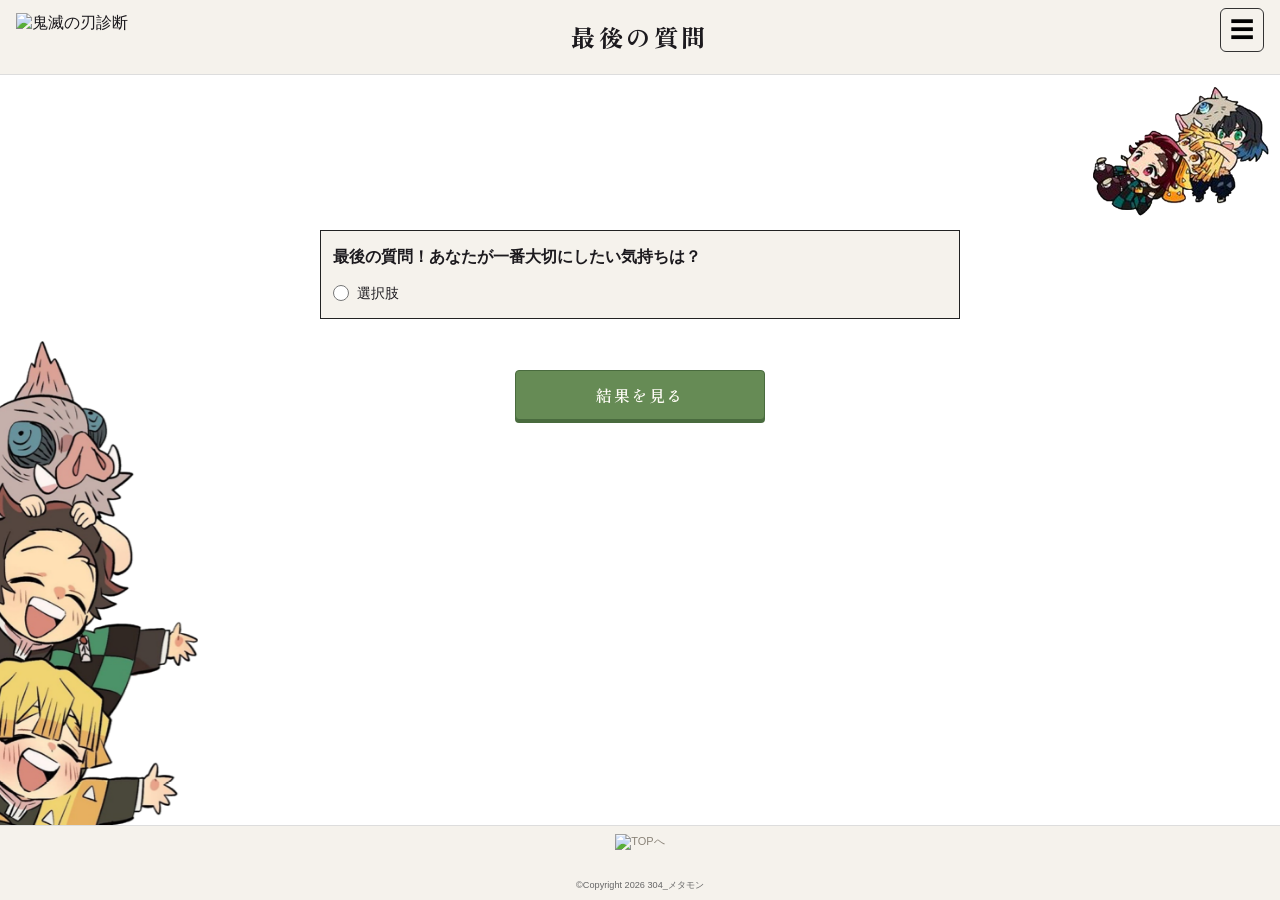
==== src/main/resources/templates/diagnosis/finalQuestion.html @ 27542370 "診断" ====
<!DOCTYPE html>
<html lang="ja" xmlns:th="http://www.thymeleaf.org">

<head>
    <meta charset="UTF-8">
    <meta name="viewport" content="width=device-width, initial-scale=1">

    <title>キャラクター診断 | 最後の質問</title>

    <!-- ===== Google Fonts ===== -->
    <link rel="preconnect" href="https://fonts.googleapis.com">
    <link rel="preconnect" href="https://fonts.gstatic.com" crossorigin>
    <link href="https://fonts.googleapis.com/css2?family=Zen+Antique&family=Shippori+Mincho:wght@400;600&display=swap"
          rel="stylesheet">

    <link rel="stylesheet"
          th:href="@{/css/normalize.css}"
          href="../../../resources/static/css/normalize.css">

    <link rel="stylesheet"
          th:href="@{/css/diagnosis/style.css}"
          href="../../../resources/static/css/diagnosis/style.css">

    <link rel="stylesheet"
          th:href="@{/css/test/testquestions.css}"
          href="../../../resources/static/css/test/testquestions.css">
</head>

<body class="page-characters">

    <!-- 右上のミニキャラクター -->
    <div class="character-top-right">
        <img
            th:src="@{/images/diagnosis/test/kirinuki2.png}"
            src="../../../resources/static/images/diagnosis/test/kirinuki2.png"
            alt="キャラクター">
    </div>

    <!-- 左下のミニキャラクター -->
    <div class="character-decoration">
        <img
            th:src="@{/images/diagnosis/test/kirinuki1.png}"
            src="../../../resources/static/images/diagnosis/test/kirinuki1.png"
            alt="キャラクター">
    </div>

    <div class="screen">

        <header>

            <!-- 左上のロゴ -->
            <img class="title-logo"
                 alt="鬼滅の刃診断"
                 th:src="@{/images/diagnosis/title.png}"
                 src="../../static/images/diagnosis/title.png">

            <!-- 中央のタイトル -->
            <h1 class="title">最後の質問</h1>

            <!-- 右上のメニュー -->
            <div class="menu-wrapper">

                <button
                    type="button"
                    class="menu-button"
                    onclick="toggleMenu()"
                    aria-label="メニューを開く"
                    aria-expanded="false"
                    aria-controls="menu">
                    ☰
                </button>

                <!-- リンク一覧 -->
                <nav id="menu" class="menu-list">

                    <a th:href="@{/}" href="index.html">TOP</a>

                    <a th:href="@{/questions}" href="#">診断</a>

                    <a th:href="@{/characters}" href="#">キャラクター一覧</a>

                    <a th:href="@{/users}" href="#">ユーザー一覧</a>

                </nav>

            </div>

        </header>

        <main class="main-column">

            <form th:action="@{/diagnosis/final}" method="post">

                <input type="hidden"
                       name="userId"
                       th:value="${userId}">

                <!-- 質問と選択肢の枠 -->
                <div class="question">

                    <h2 class="question-title"
                        th:text="${question.body}">
                        最後の質問！あなたが一番大切にしたい気持ちは？
                    </h2>

                    <div class="choices">

                        <label class="choice" th:each="choice : ${choices}">

                            <input type="radio"
                                   name="choiceId"
                                   th:value="${choice.id}"
                                   required>

                            <span th:text="${choice.body}">選択肢</span>

                        </label>

                    </div>

                </div>

                <!-- 結果を見るボタンの枠 -->
                <div class="button-area">
                    <button type="submit" class="submit-button">
                        結果を見る
                    </button>
                </div>

            </form>

        </main>

        <footer class="footer">

            <a th:href="@{/}">
                <img th:src="@{/images/logo.png}"
                     alt="TOPへ">
            </a>

            <p class="copyright">
                <small>&copy;Copyright 2026 304_メタモン</small>
            </p>

        </footer>

    </div>

    <script>
        function toggleMenu() {
            const menu = document.getElementById("menu");
            const button = document.querySelector(".menu-button");

            menu.classList.toggle("open");

            const isOpen = menu.classList.contains("open");
            button.setAttribute("aria-expanded", isOpen);
            button.setAttribute(
                "aria-label",
                isOpen ? "メニューを閉じる" : "メニューを開く"
            );
        }
    </script>

</body>

</html>
---- src/main/resources/static/css/diagnosis/style.css ----
@charset "UTF-8";

:root{
	--ink: #1c1a1e;
	--paper: #f6f3ee;
	--ember: #b3432b;
	--indigo: #2e3b52;
	--line: #d8d2c6;
	--card:#ffffff;
}

body{
	background: var(--indigo);
	font-family: "Hiragino Mincho ProN","Yu Mincho",serif;
	color: var(--ink);
	display: flex;
	justify-content: center;
	padding: 30px 12px;
}

.screen{
	width: 800px;
	background: var(--paper);
	/*min-height: 760px;*/
	box-shadow: 0 100px 60px rgba(0,0,0,.4);
	display: flex;
	flex-direction: column;
}

header{
	position: sticky;
	top: 0;
	left: 0;
	z-index: 1000;
	width: 100%;
	padding: 10px 24px 8px;
	border-bottom: 1px solid var(--line);
	background-color: #ffffff;
}


header .title {
	position: absolute;
	top: 50%;
	left: 50%;
	transform: translate(-50%, -50%);
	white-space: nowrap;
}

.nav {
	position: relative;
}
.nav-com {
	position: relative;
	top: 0;
	width: 100%;
}
.title-logo {
	width: 150px;
}

.icon{
	font-family: "Hiragino Sans","Yu Gothic",sans-serif;
	font-size: 12px;
	letter-spacing: .15em;
	color: var(--ember);
	margin-bottom: 6px;
}

h1{
	font-size: 22px;
	font-weight: 600;
	line-height: 1.5;
}

/*.hover-box_text {
	display: none;
}
.hover-box:hover .hover-box_text {
	display: block;
} */

main{
	flex: 1;
	padding: 60px 24px;
	/*display: flex;*/
	flex-direction: column;
	justify-content: center;
	gap: 56px;
}

.hero{
	text-align: center;
}

.hero p{
	font-family: "Hiragino Sans","Yu Gothic",sans-serif;
	font-size: 13px;
	color: #6b6560;
	line-height: 1.8;
}

.hero img {
	width: 700px;
}

.col {
	text-align: center;
	margin: 0 auto 22px;
	padding: 10px;
}

.link-btn {
	max-width: 600px;
	margin: 30px auto;
	padding: 0 10px;
}

.link-btn .col{
	max-width: 300px;
	margin: 0 auto 10px;
}

.link-btn .col a {
	display: block;
	background: #ffffff;
	border: 1px solid var(--line);
	color: var(--ink);
	padding: 10px;
	transition: border-color .15s ease;
}

.col a:hover{
	border-color: var(--ember);
}


.link-btn .title{
	font-size: 17px;
	font-weight: 600;
}

.link-btn .arrow{
	font-size: 18px;
	color: var(--ember);
}

/*-----characterページ-----から*/
.card{
 	background:var(--card);
 	border:1px solid var(--line);
 	display:flex;
 	gap:16px;
 	padding:16px;
	margin: 0 0 10px;
}

.thumb{
 	flex:0 0 300px;
 	height:300px;
 	background:
 	 	linear-gradient(135deg,#e7ded0 25%,transparent 25.5%,transparent 74.5%,#e7ded0 75%),
 	 	linear-gradient(135deg,#e7ded0 25%,#f2ede2 25.5%,#f2ede2 74.5%,#e7ded0 75%);
 	background-size:14px 14px;
 	background-position:0 0,7px 7px;
 	display:flex;
 	align-items:center;
 	justify-content:center;
 	font-family:"Hiragino Sans","Yu Gothic",sans-serif;
 	font-size:11px;
 	color:#8a8378;
 	text-align:center;
 	line-height:1.4;
}
.thumb img {
	width: 300px;
}

.info{
 	flex:1;
 	display:flex;
 	flex-direction:column;
 	justify-content:center;
 	gap:6px;
}

.name{
 	font-size:32px;
 	font-weight:600;
}

.desc{
 	font-family:"Hiragino Sans","Yu Gothic",sans-serif;
 	font-size:20px;
 	line-height:1.7;
 	color:#5a544d;
}

.placeholder-text{
 	display:inline-block;
 	width:100%;
 	height:1em;
 	background:repeating-linear-gradient(90deg,#e5e0d5 0,#e5e0d5 90%,transparent 90%,transparent 100%);
 	border-radius:1px;
 	opacity:.7;
}

.placeholder-text + .placeholder-text{margin-top:6px;}
/*-----characterページ-----まで*/

footer{
	width: 100%;
	padding: 16px 20px 28px;
	font-family: "Hiragino Sans","Yu Gothic",sans-serif;
	font-size: 11px;
	color: #8a8378;
	text-align: center;
	border-top: 1px solid var(--line);
}

.footer {
	margin: 0 auto;
}

.footer img {
	width: 50px;
}

@media screen and (min-width:768px) {
	.link-btn {
		display: flex;
		justify-content: center;
	}
	
	.link-btn .col {
		flex: 0 1 250px;
		margin: 0 10px;
	}
	
}
---- src/main/resources/static/css/test/testquestions.css ----
@charset "UTF-8";

/* ============================================
   キャラクター診断ページ共通CSS
   対象：<body class="page-characters">
   ============================================ */

/* 1. ページ全体・背景 */
html:has(body.page-characters),
body.page-characters {
    margin: 0;
    padding: 0;
    background: none;
}

body.page-characters {
    min-height: 100vh;
    box-sizing: border-box;
}

body.page-characters *,
body.page-characters *::before,
body.page-characters *::after {
    box-sizing: border-box;
}

body.page-characters::before {
    content: "";
    position: fixed;
    inset: 0;
    z-index: -1;
    background-image: url("../../images/diagnosis/test/back3.jpg");
    background-size: cover;
    background-position: center;
    background-repeat: no-repeat;
}

/* 2. 外側の画面枠を解除 */
body.page-characters .screen {
    width: 100%;
    max-width: none;
    margin: 0;
    padding: 0;
    background: none;
    border: none;
    box-shadow: none;
    border-radius: 0;
}

/* 3. ヘッダー */
body.page-characters header {
    position: sticky;
    display: flex;
    align-items: center;
    justify-content: flex-start;
    width: 100%;
    max-width: none;
    height: 75px;
    min-height: 64px;
    margin: 0;
    padding: 8px 16px;
    background: #f5f2ec;
    border: none;
    border-bottom: 1px solid #ddd;
    border-radius: 0;
    box-shadow: none;
}

/* 左上のロゴ */
body.page-characters header .titlelogo,
body.page-characters header .title-logo {
    display: block;
    height: 48px;
    width: auto;
    max-width: 100%;
    margin: 0;
}

/* 中央のタイトル */
body.page-characters header .title {
    position: absolute;
    top: 50%;
    left: 50%;
    transform: translate(-50%, -50%);
    width: auto;
    max-width: calc(100% - 150px);
    margin: 0;
    padding: 0;
    font-family: "Zen Antique", serif;
    font-size: 24px;
    font-weight: 400;
    letter-spacing: 0.15em;
    text-align: center;
    white-space: nowrap;
}

/* 4. メニュー */
body.page-characters .menu-wrapper {
    position: absolute;
    top: 8px;
    right: 16px;
    z-index: 1000;
}

/* ☰ ボタン */
body.page-characters .menu-button {
    display: flex;
    justify-content: center;
    align-items: center;
    width: 44px;
    height: 44px;
    padding: 0;
    background: #f5f2ec;
    color: #000;
    border: 1px solid #333;
    border-radius: 6px;
    font-size: 24px;
    line-height: 1;
    cursor: pointer;
}

body.page-characters .menu-button:hover {
    background: #e8e4dc;
}

/* リンク一覧：初期状態では非表示 */
body.page-characters .menu-list {
    display: none;
    position: absolute;
    top: 52px;
    right: 0;
    width: 180px;
    max-width: calc(100vw - 24px);
    background: rgba(255, 253, 247, 0.98);
    border: 1px solid #333;
    box-shadow: 0 4px 12px rgba(0, 0, 0, 0.25);
    z-index: 1001;
}

body.page-characters .menu-list.open {
    display: flex;
    flex-direction: column;
}

/* 各リンク */
body.page-characters .menu-list a {
    display: block;
    padding: 14px 18px;
    color: #222;
    font-family: "Shippori Mincho", serif;
    font-size: 15px;
    text-align: left;
    text-decoration: none;
    border-bottom: 1px solid #ddd;
}

body.page-characters .menu-list a:last-child {
    border-bottom: none;
}

body.page-characters .menu-list a:hover {
    background: #eee9df;
}

/* 5. 質問エリア */
body.page-characters .main-column {
    width: 50%;
    margin: 155px auto 80px;
    padding: 0;
    box-sizing: border-box;
}

/* 質問と選択肢を囲む枠 */
body.page-characters .question {
    position: relative;
    z-index: 1;
    width: 100%;
    max-width: 100%;
    margin: 0 0 clamp(24px, 4vw, 55px);
    padding: 12px;
    background: #f5f2ec;
    border: 1px solid #222;
    box-sizing: border-box;
}

/* 質問枠が最後の要素になるページでは下余白を調整 */
body.page-characters .question:last-of-type {
    margin-bottom: 0;
}

/* 6. 質問文 */
body.page-characters .question-title {
    margin: 0 0 12px;
    padding: 0;
    font-size: 16px;
    line-height: 1.7;
    font-weight: bold;
    text-align: left;
    overflow-wrap: anywhere;
}

/* 7. 選択肢 */
body.page-characters .choices {
    display: grid;
    grid-template-columns: minmax(0, 1fr);
    row-gap: 10px;
    align-items: center;
    width: 100%;
    min-width: 0;
}

body.page-characters .choice {
    display: flex;
    align-items: flex-start;
    gap: 8px;
    min-width: 0;
    font-size: 14px;
    line-height: 1.7;
    cursor: pointer;
    overflow-wrap: anywhere;
}

body.page-characters .choice input[type="radio"] {
    flex: 0 0 auto;
    width: 16px;
    height: 16px;
    margin: 3px 0 0;
    cursor: pointer;
}

/* 8. ボタン */
/* 通常の診断ボタン */
body.page-characters .diagnosis-button {
    position: relative;
    width: 190px;
    max-width: 100%;
    min-height: 54px;
    padding: 10px 16px;
    background: #b3432b;
    color: #fff;
    border: 1px solid #8f3322;
    border-radius: 2px;
    font-family: "Zen Old Mincho", "Noto Serif JP", serif;
    font-size: 18px;
    font-weight: 600;
    letter-spacing: 0.2em;
    cursor: pointer;
    box-shadow: 0 3px 0 #7d2b1d, 0 0 0 2px #f6f3ee inset;
    transition: 0.2s;
}

body.page-characters .diagnosis-button:hover {
    background: #963824;
}

body.page-characters .diagnosis-button:active {
    transform: translateY(3px);
    box-shadow: 0 0 0 #7d2b1d, 0 0 0 2px #f6f3ee inset;
}

/* 「結果を見る」などの送信ボタン */
body.page-characters .submit-button {
    display: block;
    width: min(250px, 100%);
    min-height: 50px;
    height: auto;
    margin: 28px auto 32px;
    padding: 12px 18px;
    font-family: "Shippori Mincho", serif;
    font-size: 16px;
    font-weight: 600;
    letter-spacing: 0.1em;
    color: #fffdf7;
    background-color: #668b55;
    border: 1px solid #496b3e;
    border-radius: 4px;
    box-shadow: 0 3px 0 #496b3e;
    cursor: pointer;
    transition: background-color 0.3s, transform 0.2s;
}

body.page-characters .submit-button:hover {
    background-color: #577a48;
}

body.page-characters .submit-button:active {
    transform: translateY(2px);
    box-shadow: 0 1px 0 #496b3e;
}

/* 9. 右上のミニキャラクター */
body.page-characters .character-top-right {
    position: fixed;
    top: 85px;
    right: 10px;
    width: clamp(80px, 14vw, 220px);
    height: auto;
    z-index: 0;
    pointer-events: none;
}

body.page-characters .character-top-right img {
    display: block;
    width: 100%;
    height: auto;
}

/* 10. 左下のミニキャラクター */
body.page-characters .character-decoration {
    position: fixed;
    left: -20px;
    bottom: 0;
    width: clamp(80px, 17vw, 220px);
    height: auto;
    z-index: 0;
    pointer-events: none;
}

body.page-characters .character-decoration img {
    display: block;
    width: 100%;
    height: auto;
}

/* 11. フッター */
body.page-characters .footer {
    display: flex;
    flex-direction: column;
    align-items: center;
    width: 100%;
    max-width: none;
    box-sizing: border-box;
    margin: 16px 0 0;
    padding: 8px 16px;
    background: #f5f2ec;
    border: none;
    border-top: 1px solid #ddd;
    border-radius: 0;
    box-shadow: none;
    text-align: center;
    position: relative;
    z-index: 10;
}

body.page-characters .footer img {
    display: block;
    height: 40px;
    width: auto;
}

body.page-characters .top-link {
    display: block;
    padding: 6px 24px;
    color: #222;
    font-weight: 700;
    font-size: 18px;
    text-decoration: none;
    text-align: center;
}

body.page-characters .top-link:hover {
    opacity: 0.7;
}

body.page-characters .copyright {
    margin: 4px 0 0;
    font-size: 11px;
    color: #666;
}

/* 12. タブレット・小さめのPC */
@media (max-width: 900px) {
    body.page-characters .main-column {
        width: calc(100% - 48px);
    }

    body.page-characters .character-top-right {
        width: clamp(75px, 13vw, 150px);
    }

    body.page-characters .character-decoration {
        width: clamp(75px, 15vw, 165px);
    }
}
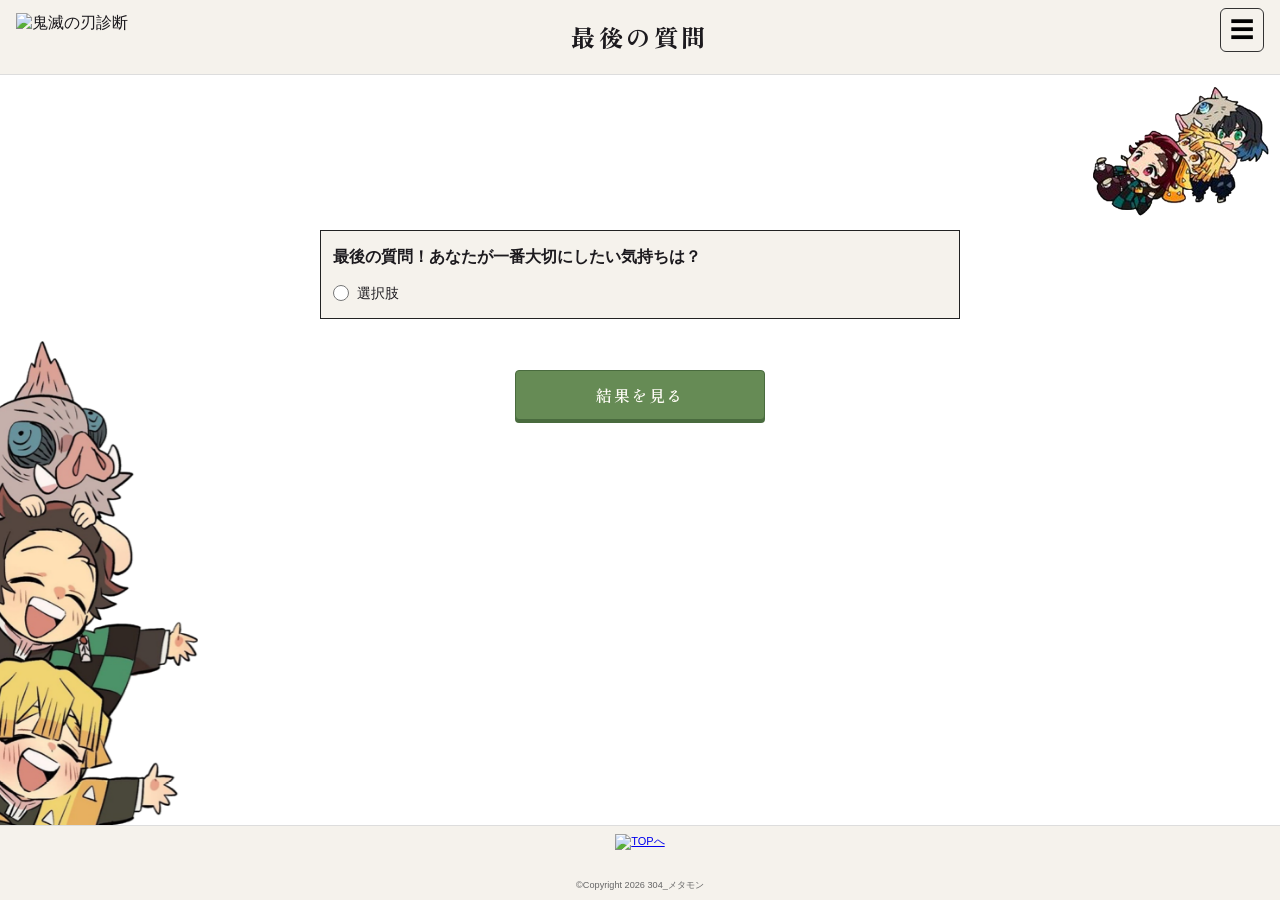
==== commit 876baf29: "Merge branch 'master' into kimetu_terai" ====
--- a/src/main/resources/templates/diagnosis/finalQuestion.html
+++ b/src/main/resources/templates/diagnosis/finalQuestion.html
@@ -132,16 +132,14 @@
         </main>
 
         <footer class="footer">
-
-            <a th:href="@{/}">
-                <img th:src="@{/images/logo.png}"
+            <a th:href="@{/}" href="index.html">
+                <img src="../../static/images/logo.png"
+                     th:src="@{/images/logo.png}"
                      alt="TOPへ">
             </a>
-
             <p class="copyright">
                 <small>&copy;Copyright 2026 304_メタモン</small>
             </p>
-
         </footer>
 
     </div>
@@ -161,7 +159,6 @@
             );
         }
     </script>
-
 </body>
 
 </html>
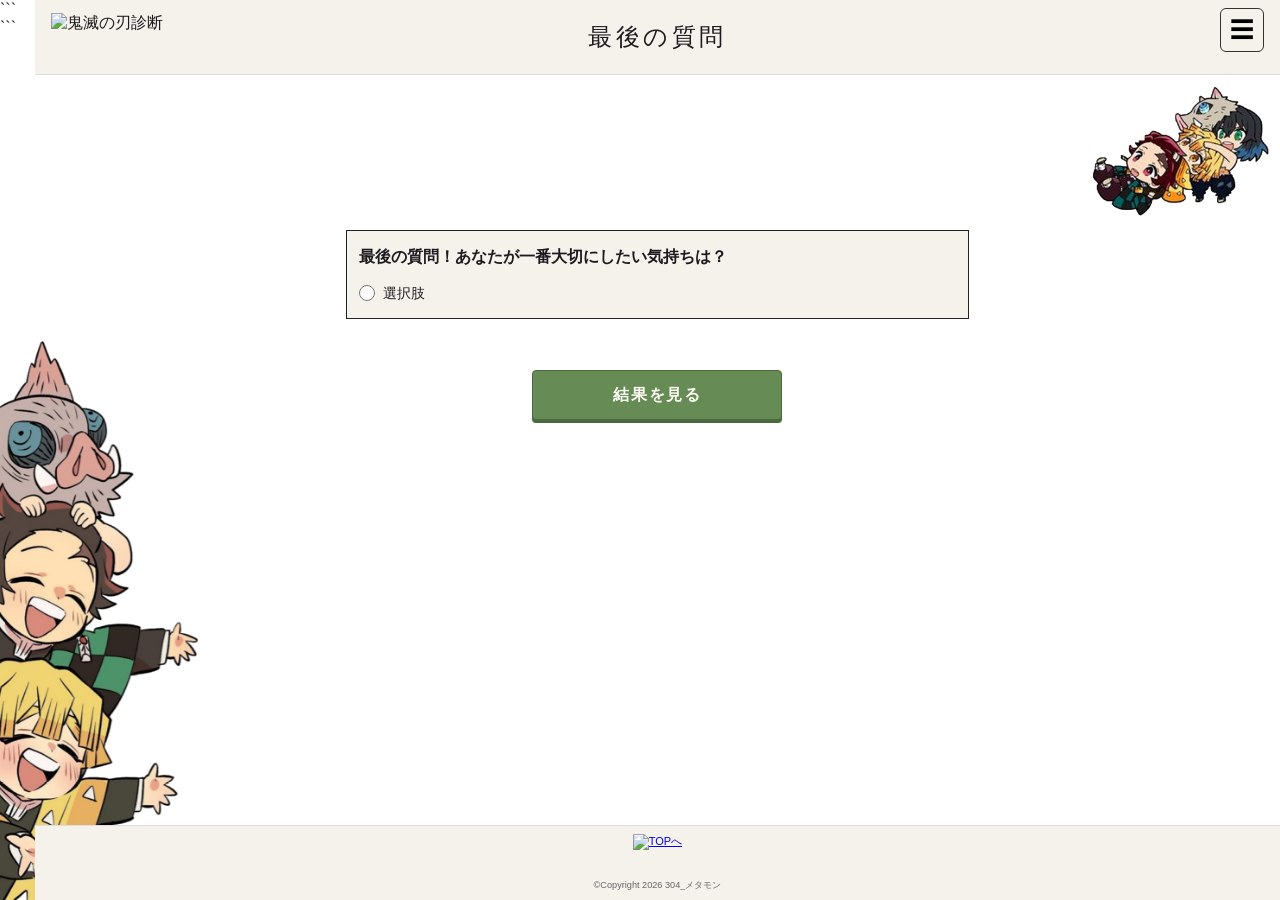
==== commit d9810901: "Merge branch 'master' into arikimanato" ====
--- a/src/main/resources/templates/diagnosis/finalQuestion.html
+++ b/src/main/resources/templates/diagnosis/finalQuestion.html
@@ -1,164 +1,156 @@
 <!DOCTYPE html>
+
 <html lang="ja" xmlns:th="http://www.thymeleaf.org">
 
 <head>
     <meta charset="UTF-8">
     <meta name="viewport" content="width=device-width, initial-scale=1">
-
     <title>キャラクター診断 | 最後の質問</title>
 
-    <!-- ===== Google Fonts ===== -->
-    <link rel="preconnect" href="https://fonts.googleapis.com">
-    <link rel="preconnect" href="https://fonts.gstatic.com" crossorigin>
-    <link href="https://fonts.googleapis.com/css2?family=Zen+Antique&family=Shippori+Mincho:wght@400;600&display=swap"
-          rel="stylesheet">
 
-    <link rel="stylesheet"
-          th:href="@{/css/normalize.css}"
-          href="../../../resources/static/css/normalize.css">
+<link rel="stylesheet"
+      th:href="@{/css/normalize.css}"
+      href="../../../resources/static/css/normalize.css">
 
-    <link rel="stylesheet"
-          th:href="@{/css/diagnosis/style.css}"
-          href="../../../resources/static/css/diagnosis/style.css">
+<link rel="stylesheet"
+      th:href="@{/css/diagnosis/style.css}"
+      href="../../../resources/static/css/diagnosis/style.css">
 
-    <link rel="stylesheet"
-          th:href="@{/css/test/testquestions.css}"
-          href="../../../resources/static/css/test/testquestions.css">
+<link rel="stylesheet"
+      th:href="@{/css/test/testquestions.css}"
+      href="../../../resources/static/css/test/testquestions.css">
+```
+
 </head>
 
 <body class="page-characters">
 
-    <!-- 右上のミニキャラクター -->
-    <div class="character-top-right">
-        <img
-            th:src="@{/images/diagnosis/test/kirinuki2.png}"
-            src="../../../resources/static/images/diagnosis/test/kirinuki2.png"
-            alt="キャラクター">
-    </div>
+```
+<!-- 右上のミニキャラクター -->
+<div class="character-top-right">
+    <img
+        th:src="@{/images/diagnosis/test/kirinuki2.png}"
+        src="../../../resources/static/images/diagnosis/test/kirinuki2.png"
+        alt="キャラクター">
+</div>
 
-    <!-- 左下のミニキャラクター -->
-    <div class="character-decoration">
-        <img
-            th:src="@{/images/diagnosis/test/kirinuki1.png}"
-            src="../../../resources/static/images/diagnosis/test/kirinuki1.png"
-            alt="キャラクター">
-    </div>
+<!-- 左下のミニキャラクター -->
+<div class="character-decoration">
+    <img
+        th:src="@{/images/diagnosis/test/kirinuki1.png}"
+        src="../../../resources/static/images/diagnosis/test/kirinuki1.png"
+        alt="キャラクター">
+</div>
 
-    <div class="screen">
+<div class="screen">
 
-        <header>
+    <header>
+        <!-- 左上のロゴ -->
+        <img class="title-logo"
+             alt="鬼滅の刃診断"
+             th:src="@{/images/diagnosis/title.png}"
+             src="../../static/images/diagnosis/title.png">
 
-            <!-- 左上のロゴ -->
-            <img class="title-logo"
-                 alt="鬼滅の刃診断"
-                 th:src="@{/images/diagnosis/title.png}"
-                 src="../../static/images/diagnosis/title.png">
+        <!-- 中央のタイトル -->
+        <h1 class="title">最後の質問</h1>
 
-            <!-- 中央のタイトル -->
-            <h1 class="title">最後の質問</h1>
+        <!-- 右上のメニュー -->
+        <div class="menu-wrapper">
+            <button
+                type="button"
+                class="menu-button"
+                onclick="toggleMenu()"
+                aria-label="メニューを開く"
+                aria-expanded="false"
+                aria-controls="menu">
+                ☰
+            </button>
 
-            <!-- 右上のメニュー -->
-            <div class="menu-wrapper">
+            <!-- リンク一覧 -->
+            <nav id="menu" class="menu-list">
+                <a th:href="@{/}" href="index.html">TOP</a>
+                <a th:href="@{/questions}" href="#">診断</a>
+                <a th:href="@{/characters}" href="#">キャラクター一覧</a>
+                <a th:href="@{/users}" href="#">ユーザー一覧</a>
+            </nav>
+        </div>
+    </header>
 
-                <button
-                    type="button"
-                    class="menu-button"
-                    onclick="toggleMenu()"
-                    aria-label="メニューを開く"
-                    aria-expanded="false"
-                    aria-controls="menu">
-                    ☰
-                </button>
+    <main class="main-column">
 
-                <!-- リンク一覧 -->
-                <nav id="menu" class="menu-list">
+        <form th:action="@{/diagnosis/final}" method="post">
 
-                    <a th:href="@{/}" href="index.html">TOP</a>
+            <input type="hidden"
+                   name="userId"
+                   th:value="${userId}">
 
-                    <a th:href="@{/questions}" href="#">診断</a>
+            <!-- 質問と選択肢の枠 -->
+            <div class="question">
 
-                    <a th:href="@{/characters}" href="#">キャラクター一覧</a>
+                <h2 class="question-title"
+                    th:text="${question.body}">
+                    最後の質問！あなたが一番大切にしたい気持ちは？
+                </h2>
 
-                    <a th:href="@{/users}" href="#">ユーザー一覧</a>
+                <div class="choices">
 
-                </nav>
+                    <label class="choice" th:each="choice : ${choices}">
+                        <input type="radio"
+                               name="choiceId"
+                               th:value="${choice.id}"
+                               required>
 
+                        <span th:text="${choice.body}">選択肢</span>
+                    </label>
+
+                </div>
             </div>
 
-        </header>
+            <!-- 結果を見るボタンの枠 -->
+            <div class="button-area">
+                <button type="submit" class="submit-button">
+                    結果を見る
+                </button>
+            </div>
 
-        <main class="main-column">
+        </form>
 
-            <form th:action="@{/diagnosis/final}" method="post">
+    </main>
 
-                <input type="hidden"
-                       name="userId"
-                       th:value="${userId}">
+    <!-- フッター -->
+    <footer class="footer">
 
-                <!-- 質問と選択肢の枠 -->
-                <div class="question">
+        <a th:href="@{/}" href="index.html">
+            <img src="../../static/images/logo.png"
+                 th:src="@{/images/logo.png}"
+                 alt="TOPへ">
+        </a>
 
-                    <h2 class="question-title"
-                        th:text="${question.body}">
-                        最後の質問！あなたが一番大切にしたい気持ちは？
-                    </h2>
+        <p class="copyright">
+            <small>&copy;Copyright 2026 304_メタモン</small>
+        </p>
 
-                    <div class="choices">
+    </footer>
 
-                        <label class="choice" th:each="choice : ${choices}">
+</div>
 
-                            <input type="radio"
-                                   name="choiceId"
-                                   th:value="${choice.id}"
-                                   required>
+<!-- メニュー開閉用JavaScript -->
+<script>
+    function toggleMenu() {
+        const menu = document.getElementById("menu");
+        const button = document.querySelector(".menu-button");
 
-                            <span th:text="${choice.body}">選択肢</span>
+        menu.classList.toggle("open");
 
-                        </label>
+        const isOpen = menu.classList.contains("open");
 
-                    </div>
+        button.setAttribute("aria-expanded", isOpen);
+        button.setAttribute(
+            "aria-label",
+            isOpen ? "メニューを閉じる" : "メニューを開く"
+        );
+    }
+</script>
 
-                </div>
-
-                <!-- 結果を見るボタンの枠 -->
-                <div class="button-area">
-                    <button type="submit" class="submit-button">
-                        結果を見る
-                    </button>
-                </div>
-
-            </form>
-
-        </main>
-
-        <footer class="footer">
-            <a th:href="@{/}" href="index.html">
-                <img src="../../static/images/logo.png"
-                     th:src="@{/images/logo.png}"
-                     alt="TOPへ">
-            </a>
-            <p class="copyright">
-                <small>&copy;Copyright 2026 304_メタモン</small>
-            </p>
-        </footer>
-
-    </div>
-
-    <script>
-        function toggleMenu() {
-            const menu = document.getElementById("menu");
-            const button = document.querySelector(".menu-button");
-
-            menu.classList.toggle("open");
-
-            const isOpen = menu.classList.contains("open");
-            button.setAttribute("aria-expanded", isOpen);
-            button.setAttribute(
-                "aria-label",
-                isOpen ? "メニューを閉じる" : "メニューを開く"
-            );
-        }
-    </script>
 </body>
-
-</html>+</html>
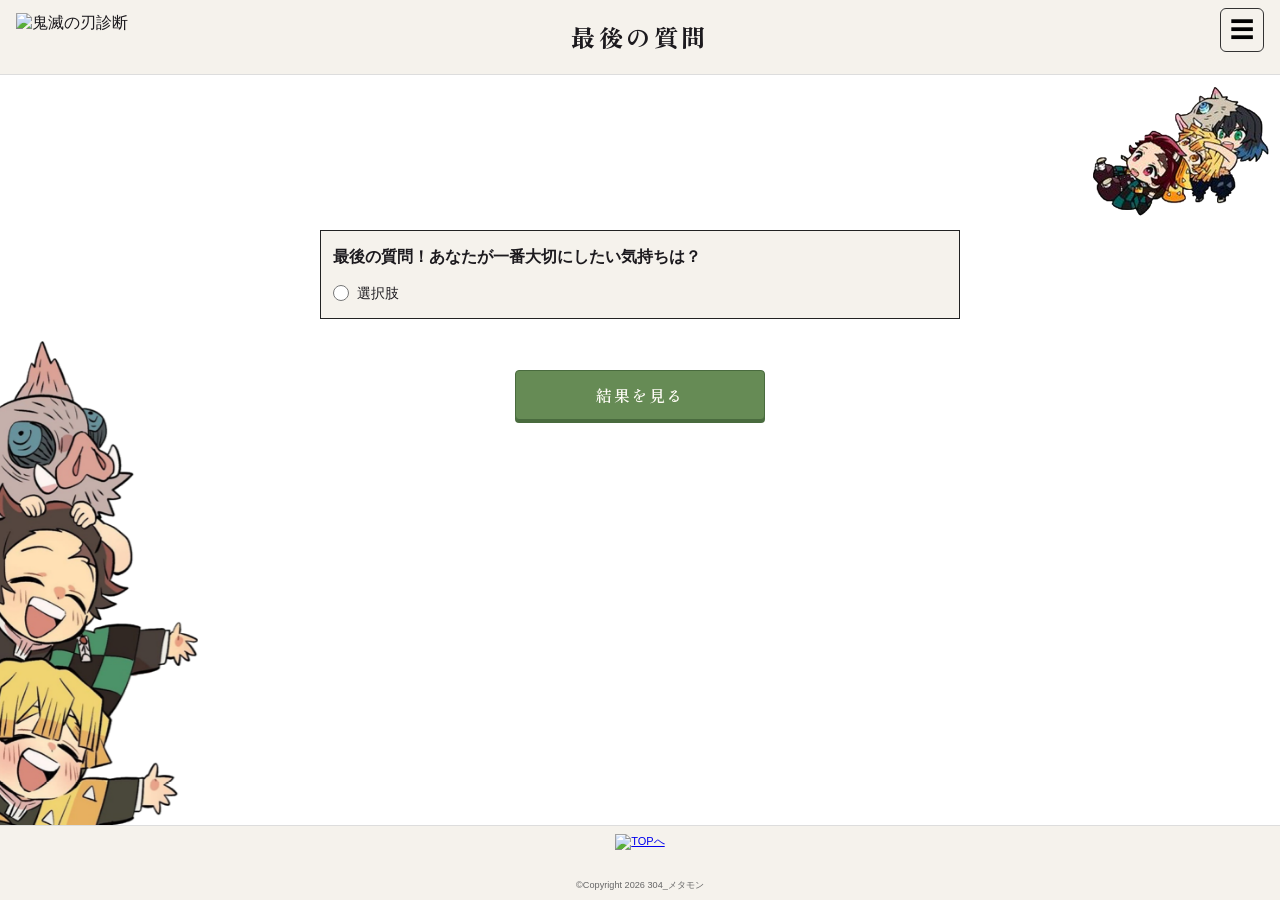
==== commit ecfffc56: "Merge pull request #126 from setoBuccho/kimetu_terai Kimetu terai" ====
--- a/src/main/resources/templates/diagnosis/finalQuestion.html
+++ b/src/main/resources/templates/diagnosis/finalQuestion.html
@@ -1,156 +1,164 @@
 <!DOCTYPE html>
-
 <html lang="ja" xmlns:th="http://www.thymeleaf.org">
 
 <head>
     <meta charset="UTF-8">
     <meta name="viewport" content="width=device-width, initial-scale=1">
+
     <title>キャラクター診断 | 最後の質問</title>
 
+    <!-- ===== Google Fonts ===== -->
+    <link rel="preconnect" href="https://fonts.googleapis.com">
+    <link rel="preconnect" href="https://fonts.gstatic.com" crossorigin>
+    <link href="https://fonts.googleapis.com/css2?family=Zen+Antique&family=Shippori+Mincho:wght@400;600&display=swap"
+          rel="stylesheet">
 
-<link rel="stylesheet"
-      th:href="@{/css/normalize.css}"
-      href="../../../resources/static/css/normalize.css">
+    <link rel="stylesheet"
+          th:href="@{/css/normalize.css}"
+          href="../../../resources/static/css/normalize.css">
 
-<link rel="stylesheet"
-      th:href="@{/css/diagnosis/style.css}"
-      href="../../../resources/static/css/diagnosis/style.css">
+    <link rel="stylesheet"
+          th:href="@{/css/diagnosis/style.css}"
+          href="../../../resources/static/css/diagnosis/style.css">
 
-<link rel="stylesheet"
-      th:href="@{/css/test/testquestions.css}"
-      href="../../../resources/static/css/test/testquestions.css">
-```
-
+    <link rel="stylesheet"
+          th:href="@{/css/test/testquestions.css}"
+          href="../../../resources/static/css/test/testquestions.css">
 </head>
 
 <body class="page-characters">
 
-```
-<!-- 右上のミニキャラクター -->
-<div class="character-top-right">
-    <img
-        th:src="@{/images/diagnosis/test/kirinuki2.png}"
-        src="../../../resources/static/images/diagnosis/test/kirinuki2.png"
-        alt="キャラクター">
-</div>
+    <!-- 右上のミニキャラクター -->
+    <div class="character-top-right">
+        <img
+            th:src="@{/images/diagnosis/test/kirinuki2.png}"
+            src="../../../resources/static/images/diagnosis/test/kirinuki2.png"
+            alt="キャラクター">
+    </div>
 
-<!-- 左下のミニキャラクター -->
-<div class="character-decoration">
-    <img
-        th:src="@{/images/diagnosis/test/kirinuki1.png}"
-        src="../../../resources/static/images/diagnosis/test/kirinuki1.png"
-        alt="キャラクター">
-</div>
+    <!-- 左下のミニキャラクター -->
+    <div class="character-decoration">
+        <img
+            th:src="@{/images/diagnosis/test/kirinuki1.png}"
+            src="../../../resources/static/images/diagnosis/test/kirinuki1.png"
+            alt="キャラクター">
+    </div>
 
-<div class="screen">
+    <div class="screen">
 
-    <header>
-        <!-- 左上のロゴ -->
-        <img class="title-logo"
-             alt="鬼滅の刃診断"
-             th:src="@{/images/diagnosis/title.png}"
-             src="../../static/images/diagnosis/title.png">
+        <header>
 
-        <!-- 中央のタイトル -->
-        <h1 class="title">最後の質問</h1>
+            <!-- 左上のロゴ -->
+            <img class="title-logo"
+                 alt="鬼滅の刃診断"
+                 th:src="@{/images/diagnosis/title.png}"
+                 src="../../static/images/diagnosis/title.png">
 
-        <!-- 右上のメニュー -->
-        <div class="menu-wrapper">
-            <button
-                type="button"
-                class="menu-button"
-                onclick="toggleMenu()"
-                aria-label="メニューを開く"
-                aria-expanded="false"
-                aria-controls="menu">
-                ☰
-            </button>
+            <!-- 中央のタイトル -->
+            <h1 class="title">最後の質問</h1>
 
-            <!-- リンク一覧 -->
-            <nav id="menu" class="menu-list">
-                <a th:href="@{/}" href="index.html">TOP</a>
-                <a th:href="@{/questions}" href="#">診断</a>
-                <a th:href="@{/characters}" href="#">キャラクター一覧</a>
-                <a th:href="@{/users}" href="#">ユーザー一覧</a>
-            </nav>
-        </div>
-    </header>
+            <!-- 右上のメニュー -->
+            <div class="menu-wrapper">
 
-    <main class="main-column">
+                <button
+                    type="button"
+                    class="menu-button"
+                    onclick="toggleMenu()"
+                    aria-label="メニューを開く"
+                    aria-expanded="false"
+                    aria-controls="menu">
+                    ☰
+                </button>
 
-        <form th:action="@{/diagnosis/final}" method="post">
+                <!-- リンク一覧 -->
+                <nav id="menu" class="menu-list">
 
-            <input type="hidden"
-                   name="userId"
-                   th:value="${userId}">
+                    <a th:href="@{/}" href="index.html">TOP</a>
 
-            <!-- 質問と選択肢の枠 -->
-            <div class="question">
+                    <a th:href="@{/questions}" href="#">診断</a>
 
-                <h2 class="question-title"
-                    th:text="${question.body}">
-                    最後の質問！あなたが一番大切にしたい気持ちは？
-                </h2>
+                    <a th:href="@{/characters}" href="#">キャラクター一覧</a>
 
-                <div class="choices">
+                    <a th:href="@{/users}" href="#">ユーザー一覧</a>
 
-                    <label class="choice" th:each="choice : ${choices}">
-                        <input type="radio"
-                               name="choiceId"
-                               th:value="${choice.id}"
-                               required>
+                </nav>
 
-                        <span th:text="${choice.body}">選択肢</span>
-                    </label>
+            </div>
+
+        </header>
+
+        <main class="main-column">
+
+            <form th:action="@{/diagnosis/final}" method="post">
+
+                <input type="hidden"
+                       name="userId"
+                       th:value="${userId}">
+
+                <!-- 質問と選択肢の枠 -->
+                <div class="question">
+
+                    <h2 class="question-title"
+                        th:text="${question.body}">
+                        最後の質問！あなたが一番大切にしたい気持ちは？
+                    </h2>
+
+                    <div class="choices">
+
+                        <label class="choice" th:each="choice : ${choices}">
+
+                            <input type="radio"
+                                   name="choiceId"
+                                   th:value="${choice.id}"
+                                   required>
+
+                            <span th:text="${choice.body}">選択肢</span>
+
+                        </label>
+
+                    </div>
 
                 </div>
-            </div>
 
-            <!-- 結果を見るボタンの枠 -->
-            <div class="button-area">
-                <button type="submit" class="submit-button">
-                    結果を見る
-                </button>
-            </div>
+                <!-- 結果を見るボタンの枠 -->
+                <div class="button-area">
+                    <button type="submit" class="submit-button">
+                        結果を見る
+                    </button>
+                </div>
 
-        </form>
+            </form>
 
-    </main>
+        </main>
 
-    <!-- フッター -->
-    <footer class="footer">
+        <footer class="footer">
+            <a th:href="@{/}" href="index.html">
+                <img src="../../static/images/logo.png"
+                     th:src="@{/images/logo.png}"
+                     alt="TOPへ">
+            </a>
+            <p class="copyright">
+                <small>&copy;Copyright 2026 304_メタモン</small>
+            </p>
+        </footer>
 
-        <a th:href="@{/}" href="index.html">
-            <img src="../../static/images/logo.png"
-                 th:src="@{/images/logo.png}"
-                 alt="TOPへ">
-        </a>
+    </div>
 
-        <p class="copyright">
-            <small>&copy;Copyright 2026 304_メタモン</small>
-        </p>
+    <script>
+        function toggleMenu() {
+            const menu = document.getElementById("menu");
+            const button = document.querySelector(".menu-button");
 
-    </footer>
+            menu.classList.toggle("open");
 
-</div>
+            const isOpen = menu.classList.contains("open");
+            button.setAttribute("aria-expanded", isOpen);
+            button.setAttribute(
+                "aria-label",
+                isOpen ? "メニューを閉じる" : "メニューを開く"
+            );
+        }
+    </script>
+</body>
 
-<!-- メニュー開閉用JavaScript -->
-<script>
-    function toggleMenu() {
-        const menu = document.getElementById("menu");
-        const button = document.querySelector(".menu-button");
-
-        menu.classList.toggle("open");
-
-        const isOpen = menu.classList.contains("open");
-
-        button.setAttribute("aria-expanded", isOpen);
-        button.setAttribute(
-            "aria-label",
-            isOpen ? "メニューを閉じる" : "メニューを開く"
-        );
-    }
-</script>
-
-</body>
-</html>
+</html>
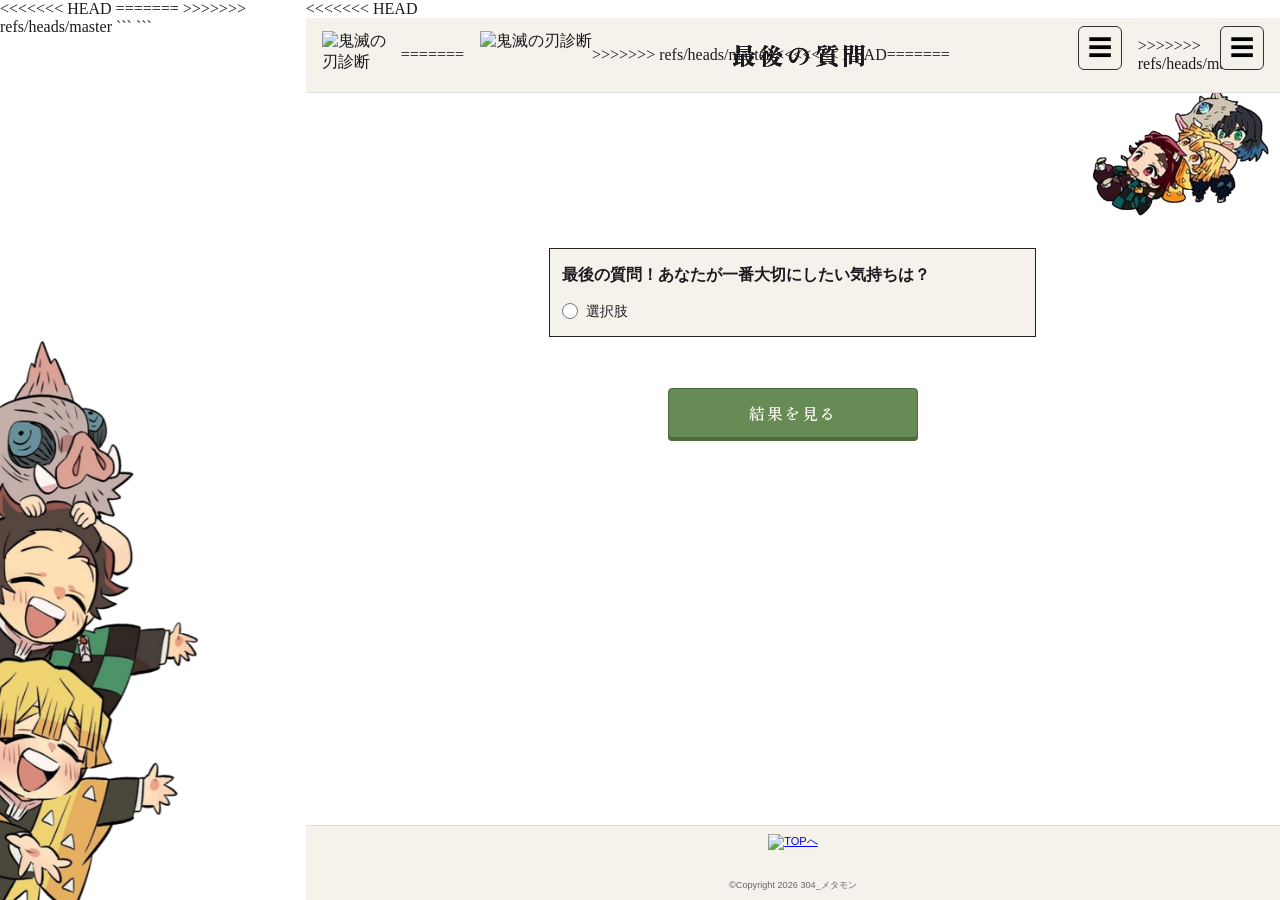
==== commit 9b2b86eb: "Merge branch 'master' into arikimanato" ====
--- a/src/main/resources/templates/diagnosis/finalQuestion.html
+++ b/src/main/resources/templates/diagnosis/finalQuestion.html
@@ -1,12 +1,14 @@
 <!DOCTYPE html>
+
 <html lang="ja" xmlns:th="http://www.thymeleaf.org">
 
 <head>
     <meta charset="UTF-8">
     <meta name="viewport" content="width=device-width, initial-scale=1">
-
     <title>キャラクター診断 | 最後の質問</title>
 
+<<<<<<< HEAD
+=======
     <!-- ===== Google Fonts ===== -->
     <link rel="preconnect" href="https://fonts.googleapis.com">
     <link rel="preconnect" href="https://fonts.gstatic.com" crossorigin>
@@ -16,36 +18,52 @@
     <link rel="stylesheet"
           th:href="@{/css/normalize.css}"
           href="../../../resources/static/css/normalize.css">
-
-    <link rel="stylesheet"
-          th:href="@{/css/diagnosis/style.css}"
-          href="../../../resources/static/css/diagnosis/style.css">
-
-    <link rel="stylesheet"
-          th:href="@{/css/test/testquestions.css}"
-          href="../../../resources/static/css/test/testquestions.css">
+>>>>>>> refs/heads/master
+
+<link rel="stylesheet"
+      th:href="@{/css/normalize.css}"
+      href="../../../resources/static/css/normalize.css">
+
+<link rel="stylesheet"
+      th:href="@{/css/diagnosis/style.css}"
+      href="../../../resources/static/css/diagnosis/style.css">
+
+<link rel="stylesheet"
+      th:href="@{/css/test/testquestions.css}"
+      href="../../../resources/static/css/test/testquestions.css">
+```
+
 </head>
 
 <body class="page-characters">
 
-    <!-- 右上のミニキャラクター -->
-    <div class="character-top-right">
-        <img
-            th:src="@{/images/diagnosis/test/kirinuki2.png}"
-            src="../../../resources/static/images/diagnosis/test/kirinuki2.png"
-            alt="キャラクター">
-    </div>
-
-    <!-- 左下のミニキャラクター -->
-    <div class="character-decoration">
-        <img
-            th:src="@{/images/diagnosis/test/kirinuki1.png}"
-            src="../../../resources/static/images/diagnosis/test/kirinuki1.png"
-            alt="キャラクター">
-    </div>
-
-    <div class="screen">
-
+```
+<!-- 右上のミニキャラクター -->
+<div class="character-top-right">
+    <img
+        th:src="@{/images/diagnosis/test/kirinuki2.png}"
+        src="../../../resources/static/images/diagnosis/test/kirinuki2.png"
+        alt="キャラクター">
+</div>
+
+<!-- 左下のミニキャラクター -->
+<div class="character-decoration">
+    <img
+        th:src="@{/images/diagnosis/test/kirinuki1.png}"
+        src="../../../resources/static/images/diagnosis/test/kirinuki1.png"
+        alt="キャラクター">
+</div>
+
+<div class="screen">
+
+<<<<<<< HEAD
+    <header>
+        <!-- 左上のロゴ -->
+        <img class="title-logo"
+             alt="鬼滅の刃診断"
+             th:src="@{/images/diagnosis/title.png}"
+             src="../../static/images/diagnosis/title.png">
+=======
         <header>
 
             <!-- 左上のロゴ -->
@@ -53,7 +71,12 @@
                  alt="鬼滅の刃診断"
                  th:src="@{/images/diagnosis/title.png}"
                  src="../../static/images/diagnosis/title.png">
-
+>>>>>>> refs/heads/master
+
+<<<<<<< HEAD
+        <!-- 中央のタイトル -->
+        <h1 class="title">最後の質問</h1>
+=======
             <!-- 中央のタイトル -->
             <h1 class="title">最後の質問</h1>
 
@@ -86,63 +109,105 @@
             </div>
 
         </header>
-
-        <main class="main-column">
-
-            <form th:action="@{/diagnosis/final}" method="post">
-
-                <input type="hidden"
-                       name="userId"
-                       th:value="${userId}">
-
-                <!-- 質問と選択肢の枠 -->
-                <div class="question">
-
-                    <h2 class="question-title"
-                        th:text="${question.body}">
-                        最後の質問！あなたが一番大切にしたい気持ちは？
-                    </h2>
-
-                    <div class="choices">
-
-                        <label class="choice" th:each="choice : ${choices}">
-
-                            <input type="radio"
-                                   name="choiceId"
-                                   th:value="${choice.id}"
-                                   required>
-
-                            <span th:text="${choice.body}">選択肢</span>
-
-                        </label>
-
-                    </div>
+>>>>>>> refs/heads/master
+
+        <!-- 右上のメニュー -->
+        <div class="menu-wrapper">
+            <button
+                type="button"
+                class="menu-button"
+                onclick="toggleMenu()"
+                aria-label="メニューを開く"
+                aria-expanded="false"
+                aria-controls="menu">
+                ☰
+            </button>
+
+            <!-- リンク一覧 -->
+            <nav id="menu" class="menu-list">
+                <a th:href="@{/}" href="index.html">TOP</a>
+                <a th:href="@{/questions}" href="#">診断</a>
+                <a th:href="@{/characters}" href="#">キャラクター一覧</a>
+                <a th:href="@{/users}" href="#">ユーザー一覧</a>
+            </nav>
+        </div>
+    </header>
+
+    <main class="main-column">
+
+        <form th:action="@{/diagnosis/final}" method="post">
+
+            <input type="hidden"
+                   name="userId"
+                   th:value="${userId}">
+
+            <!-- 質問と選択肢の枠 -->
+            <div class="question">
+
+                <h2 class="question-title"
+                    th:text="${question.body}">
+                    最後の質問！あなたが一番大切にしたい気持ちは？
+                </h2>
+
+                <div class="choices">
+
+                    <label class="choice" th:each="choice : ${choices}">
+                        <input type="radio"
+                               name="choiceId"
+                               th:value="${choice.id}"
+                               required>
+
+                        <span th:text="${choice.body}">選択肢</span>
+                    </label>
 
                 </div>
-
-                <!-- 結果を見るボタンの枠 -->
-                <div class="button-area">
-                    <button type="submit" class="submit-button">
-                        結果を見る
-                    </button>
-                </div>
-
-            </form>
-
-        </main>
-
-        <footer class="footer">
-            <a th:href="@{/}" href="index.html">
-                <img src="../../static/images/logo.png"
-                     th:src="@{/images/logo.png}"
-                     alt="TOPへ">
-            </a>
-            <p class="copyright">
-                <small>&copy;Copyright 2026 304_メタモン</small>
-            </p>
-        </footer>
-
-    </div>
+            </div>
+
+            <!-- 結果を見るボタンの枠 -->
+            <div class="button-area">
+                <button type="submit" class="submit-button">
+                    結果を見る
+                </button>
+            </div>
+
+        </form>
+
+    </main>
+
+    <!-- フッター -->
+    <footer class="footer">
+
+        <a th:href="@{/}" href="index.html">
+            <img src="../../static/images/logo.png"
+                 th:src="@{/images/logo.png}"
+                 alt="TOPへ">
+        </a>
+
+        <p class="copyright">
+            <small>&copy;Copyright 2026 304_メタモン</small>
+        </p>
+
+    </footer>
+
+</div>
+
+<!-- メニュー開閉用JavaScript -->
+<script>
+    function toggleMenu() {
+        const menu = document.getElementById("menu");
+        const button = document.querySelector(".menu-button");
+
+        menu.classList.toggle("open");
+
+        const isOpen = menu.classList.contains("open");
+
+        button.setAttribute("aria-expanded", isOpen);
+        button.setAttribute(
+            "aria-label",
+            isOpen ? "メニューを閉じる" : "メニューを開く"
+        );
+    }
+</script>
 
     <script>
         function toggleMenu() {
@@ -160,5 +225,4 @@
         }
     </script>
 </body>
-
-</html>+</html>
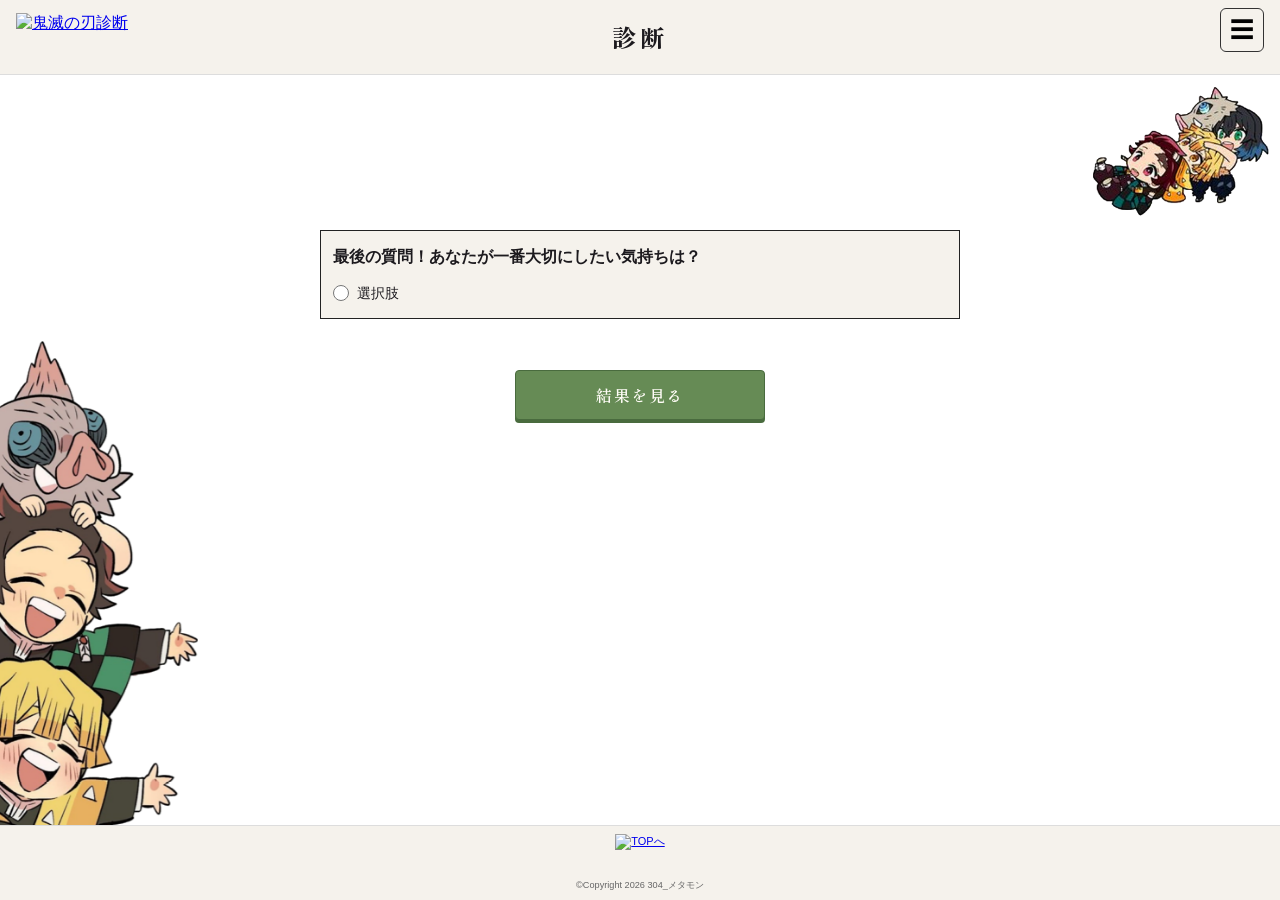
==== commit ce39e005: "整理整頓" ====
--- a/src/main/resources/templates/diagnosis/finalQuestion.html
+++ b/src/main/resources/templates/diagnosis/finalQuestion.html
@@ -1,228 +1,139 @@
 <!DOCTYPE html>
-
 <html lang="ja" xmlns:th="http://www.thymeleaf.org">
 
 <head>
-    <meta charset="UTF-8">
-    <meta name="viewport" content="width=device-width, initial-scale=1">
-    <title>キャラクター診断 | 最後の質問</title>
+	<meta charset="UTF-8">
+	<meta name="viewport" content="width=device-width, initial-scale=1">
+	<title>キャラクター診断 | 最後の質問</title>
+	
+	<!-- ===== Google Fonts ===== -->
+	<link rel="preconnect" href="https://fonts.googleapis.com">
+	<link rel="preconnect" href="https://fonts.gstatic.com" crossorigin>
+	<link href="https://fonts.googleapis.com/css2?family=Zen+Antique&family=Shippori+Mincho:wght@400;600&display=swap"
+		rel="stylesheet">
+	
+	<link rel="stylesheet"
+		th:href="@{/css/normalize.css}"
+		href="../../../resources/static/css/normalize.css">
+	<link rel="stylesheet"
+		th:href="@{/css/diagnosis/style.css}"
+		href="../../../resources/static/css/diagnosis/style.css">
+	<link rel="stylesheet"
+		th:href="@{/css/test/testquestions.css}"
+		href="../../../resources/static/css/test/testquestions.css">
+</head>
+<body class="page-characters">
+	
+	<!-- 右上のミニキャラクター -->
+	<div class="character-top-right">
+		<img
+			th:src="@{/images/diagnosis/test/kirinuki2.png}"
+			src="../../../resources/static/images/diagnosis/test/kirinuki2.png"
+			alt="キャラクター">
+	</div>
 
-<<<<<<< HEAD
-=======
-    <!-- ===== Google Fonts ===== -->
-    <link rel="preconnect" href="https://fonts.googleapis.com">
-    <link rel="preconnect" href="https://fonts.gstatic.com" crossorigin>
-    <link href="https://fonts.googleapis.com/css2?family=Zen+Antique&family=Shippori+Mincho:wght@400;600&display=swap"
-          rel="stylesheet">
+	<!-- 左下のミニキャラクター -->
+	<div class="character-decoration">
+		<img
+			th:src="@{/images/diagnosis/test/kirinuki1.png}"
+			src="../../../resources/static/images/diagnosis/test/kirinuki1.png"
+			alt="キャラクター">
+	</div>
 
-    <link rel="stylesheet"
-          th:href="@{/css/normalize.css}"
-          href="../../../resources/static/css/normalize.css">
->>>>>>> refs/heads/master
+	<div class="screen">
+		<header>
+			<!-- 左上のロゴ -->
+			<a th:href="@{/}" href="index.html">
+				<img
+					class="title-logo"
+					th:src="@{/images/diagnosis/title.png}"
+					src="../../static/images/diagnosis/title.png"
+					alt="鬼滅の刃診断">
+			</a>
+			
+			<!-- 中央のタイトル -->
+			<h1 class="title">診断</h1>
+			
+			<!-- 右上のメニュー -->
+			<div class="menu-wrapper">
+				<button class="menu-button"
+					type="button"
+					onclick="toggleMenu()"
+					aria-label="メニューを開く"
+					aria-expanded="false"
+					aria-controls="menu">
+					☰
+				</button>
+				
+				<!-- リンク一覧 -->
+				<nav id="menu" class="menu-list">
+					<a th:href="@{/}" href="index.html">TOP</a>
+					<a th:href="@{/questions}" href="#">診断</a>
+					<a th:href="@{/characters}" href="#">キャラクター一覧</a>
+					<a th:href="@{/users}" href="#">ユーザー一覧</a>
+				</nav>
+			</div>
+		</header>
+		
+		<main class="main-column">
+			<form th:action="@{/diagnosis/final}" method="post">
+				<input type="hidden"
+					name="userId"
+					th:value="${userId}">
+				
+				<!-- 質問と選択肢の枠 -->
+				<div class="question">
+					<h2 class="question-title"
+						th:text="${question.body}">
+						最後の質問！あなたが一番大切にしたい気持ちは？
+					</h2>
+					
+					<div class="choices">
+						<label class="choice" th:each="choice : ${choices}">
+							<input type="radio"
+								name="choiceId"
+								th:value="${choice.id}"
+								required>
+							<span th:text="${choice.body}">選択肢</span>
+						</label>
+					</div>
+                </div>
+				
+				<!-- 結果を見るボタンの枠 -->
+				<div class="button-area">
+					<button type="submit" class="submit-button">
+						結果を見る
+					</button>
+				</div>
+            </form>
+        </main>
+		
+		<!-- カカト -->
+		<footer class="footer">
+			<a th:href="@{/}" href="index.html">
+				<img src="../../static/images/logo.png"
+					th:src="@{/images/logo.png}"
+					alt="TOPへ">
+			</a>
+			
+			<p class="copyright">
+				<small>&copy;Copyright 2026 304_メタモン</small>
+			</p>
+		</footer>
+	</div>
 
-<link rel="stylesheet"
-      th:href="@{/css/normalize.css}"
-      href="../../../resources/static/css/normalize.css">
-
-<link rel="stylesheet"
-      th:href="@{/css/diagnosis/style.css}"
-      href="../../../resources/static/css/diagnosis/style.css">
-
-<link rel="stylesheet"
-      th:href="@{/css/test/testquestions.css}"
-      href="../../../resources/static/css/test/testquestions.css">
-```
-
-</head>
-
-<body class="page-characters">
-
-```
-<!-- 右上のミニキャラクター -->
-<div class="character-top-right">
-    <img
-        th:src="@{/images/diagnosis/test/kirinuki2.png}"
-        src="../../../resources/static/images/diagnosis/test/kirinuki2.png"
-        alt="キャラクター">
-</div>
-
-<!-- 左下のミニキャラクター -->
-<div class="character-decoration">
-    <img
-        th:src="@{/images/diagnosis/test/kirinuki1.png}"
-        src="../../../resources/static/images/diagnosis/test/kirinuki1.png"
-        alt="キャラクター">
-</div>
-
-<div class="screen">
-
-<<<<<<< HEAD
-    <header>
-        <!-- 左上のロゴ -->
-        <img class="title-logo"
-             alt="鬼滅の刃診断"
-             th:src="@{/images/diagnosis/title.png}"
-             src="../../static/images/diagnosis/title.png">
-=======
-        <header>
-
-            <!-- 左上のロゴ -->
-            <img class="title-logo"
-                 alt="鬼滅の刃診断"
-                 th:src="@{/images/diagnosis/title.png}"
-                 src="../../static/images/diagnosis/title.png">
->>>>>>> refs/heads/master
-
-<<<<<<< HEAD
-        <!-- 中央のタイトル -->
-        <h1 class="title">最後の質問</h1>
-=======
-            <!-- 中央のタイトル -->
-            <h1 class="title">最後の質問</h1>
-
-            <!-- 右上のメニュー -->
-            <div class="menu-wrapper">
-
-                <button
-                    type="button"
-                    class="menu-button"
-                    onclick="toggleMenu()"
-                    aria-label="メニューを開く"
-                    aria-expanded="false"
-                    aria-controls="menu">
-                    ☰
-                </button>
-
-                <!-- リンク一覧 -->
-                <nav id="menu" class="menu-list">
-
-                    <a th:href="@{/}" href="index.html">TOP</a>
-
-                    <a th:href="@{/questions}" href="#">診断</a>
-
-                    <a th:href="@{/characters}" href="#">キャラクター一覧</a>
-
-                    <a th:href="@{/users}" href="#">ユーザー一覧</a>
-
-                </nav>
-
-            </div>
-
-        </header>
->>>>>>> refs/heads/master
-
-        <!-- 右上のメニュー -->
-        <div class="menu-wrapper">
-            <button
-                type="button"
-                class="menu-button"
-                onclick="toggleMenu()"
-                aria-label="メニューを開く"
-                aria-expanded="false"
-                aria-controls="menu">
-                ☰
-            </button>
-
-            <!-- リンク一覧 -->
-            <nav id="menu" class="menu-list">
-                <a th:href="@{/}" href="index.html">TOP</a>
-                <a th:href="@{/questions}" href="#">診断</a>
-                <a th:href="@{/characters}" href="#">キャラクター一覧</a>
-                <a th:href="@{/users}" href="#">ユーザー一覧</a>
-            </nav>
-        </div>
-    </header>
-
-    <main class="main-column">
-
-        <form th:action="@{/diagnosis/final}" method="post">
-
-            <input type="hidden"
-                   name="userId"
-                   th:value="${userId}">
-
-            <!-- 質問と選択肢の枠 -->
-            <div class="question">
-
-                <h2 class="question-title"
-                    th:text="${question.body}">
-                    最後の質問！あなたが一番大切にしたい気持ちは？
-                </h2>
-
-                <div class="choices">
-
-                    <label class="choice" th:each="choice : ${choices}">
-                        <input type="radio"
-                               name="choiceId"
-                               th:value="${choice.id}"
-                               required>
-
-                        <span th:text="${choice.body}">選択肢</span>
-                    </label>
-
-                </div>
-            </div>
-
-            <!-- 結果を見るボタンの枠 -->
-            <div class="button-area">
-                <button type="submit" class="submit-button">
-                    結果を見る
-                </button>
-            </div>
-
-        </form>
-
-    </main>
-
-    <!-- フッター -->
-    <footer class="footer">
-
-        <a th:href="@{/}" href="index.html">
-            <img src="../../static/images/logo.png"
-                 th:src="@{/images/logo.png}"
-                 alt="TOPへ">
-        </a>
-
-        <p class="copyright">
-            <small>&copy;Copyright 2026 304_メタモン</small>
-        </p>
-
-    </footer>
-
-</div>
-
-<!-- メニュー開閉用JavaScript -->
-<script>
-    function toggleMenu() {
-        const menu = document.getElementById("menu");
-        const button = document.querySelector(".menu-button");
-
-        menu.classList.toggle("open");
-
-        const isOpen = menu.classList.contains("open");
-
-        button.setAttribute("aria-expanded", isOpen);
-        button.setAttribute(
-            "aria-label",
-            isOpen ? "メニューを閉じる" : "メニューを開く"
-        );
-    }
-</script>
-
-    <script>
-        function toggleMenu() {
-            const menu = document.getElementById("menu");
-            const button = document.querySelector(".menu-button");
-
-            menu.classList.toggle("open");
-
-            const isOpen = menu.classList.contains("open");
-            button.setAttribute("aria-expanded", isOpen);
-            button.setAttribute(
-                "aria-label",
-                isOpen ? "メニューを閉じる" : "メニューを開く"
-            );
-        }
-    </script>
+	<script>
+		function toggleMenu() {
+			const menu = document.getElementById("menu");
+			const button = document.querySelector(".menu-button");
+			menu.classList.toggle("open");
+			const isOpen = menu.classList.contains("open");
+			button.setAttribute("aria-expanded", isOpen);
+			button.setAttribute(
+				"aria-label",
+				isOpen ? "メニューを閉じる" : "メニューを開く"
+			);
+		}
+	</script>
 </body>
-</html>
+</html>
--- a/src/main/resources/static/css/test/testquestions.css
+++ b/src/main/resources/static/css/test/testquestions.css
@@ -8,377 +8,482 @@
 /* 1. ページ全体・背景 */
 html:has(body.page-characters),
 body.page-characters {
-    margin: 0;
-    padding: 0;
-    background: none;
+	margin: 0;
+	padding: 0;
+	background: none;
 }
 
 body.page-characters {
-    min-height: 100vh;
-    box-sizing: border-box;
+	min-height: 100vh;
+	box-sizing: border-box;
 }
 
 body.page-characters *,
 body.page-characters *::before,
 body.page-characters *::after {
-    box-sizing: border-box;
+	box-sizing: border-box;
 }
 
 body.page-characters::before {
-    content: "";
-    position: fixed;
-    inset: 0;
-    z-index: -1;
-    background-image: url("../../images/diagnosis/test/back3.jpg");
-    background-size: cover;
-    background-position: center;
-    background-repeat: no-repeat;
+	content: "";
+	position: fixed;
+	inset: 0;
+	z-index: -1;
+	background-image: url("../../images/diagnosis/test/back3.jpg");
+	background-size: cover;
+	background-position: center;
+	background-repeat: no-repeat;
 }
 
 /* 2. 外側の画面枠を解除 */
 body.page-characters .screen {
-    width: 100%;
-    max-width: none;
-    margin: 0;
-    padding: 0;
-    background: none;
-    border: none;
-    box-shadow: none;
-    border-radius: 0;
+	width: 100%;
+	max-width: none;
+	margin: 0;
+	padding: 0;
+	background: none;
+	border: none;
+	box-shadow: none;
+	border-radius: 0;
 }
 
 /* 3. ヘッダー */
 body.page-characters header {
-    position: sticky;
-    display: flex;
-    align-items: center;
-    justify-content: flex-start;
-    width: 100%;
-    max-width: none;
-    height: 75px;
-    min-height: 64px;
-    margin: 0;
-    padding: 8px 16px;
-    background: #f5f2ec;
-    border: none;
-    border-bottom: 1px solid #ddd;
-    border-radius: 0;
-    box-shadow: none;
+	position: sticky;
+	display: flex;
+	align-items: center;
+	justify-content: flex-start;
+	width: 100%;
+	max-width: none;
+	height: 75px;
+	min-height: 64px;
+	margin: 0;
+	padding: 8px 16px;
+	background: #f5f2ec;
+	border: none;
+	border-bottom: 1px solid #ddd;
+	border-radius: 0;
+	box-shadow: none;
 }
 
 /* 左上のロゴ */
 body.page-characters header .titlelogo,
 body.page-characters header .title-logo {
-    display: block;
-    height: 48px;
-    width: auto;
-    max-width: 100%;
-    margin: 0;
+	display: block;
+	height: 48px;
+	width: auto;
+	max-width: 100%;
+	margin: 0;
 }
 
 /* 中央のタイトル */
 body.page-characters header .title {
-    position: absolute;
-    top: 50%;
-    left: 50%;
-    transform: translate(-50%, -50%);
-    width: auto;
-    max-width: calc(100% - 150px);
-    margin: 0;
-    padding: 0;
-    font-family: "Zen Antique", serif;
-    font-size: 24px;
-    font-weight: 400;
-    letter-spacing: 0.15em;
-    text-align: center;
-    white-space: nowrap;
+	position: absolute;
+	top: 50%;
+	left: 50%;
+	transform: translate(-50%, -50%);
+	width: auto;
+	max-width: calc(100% - 150px);
+	margin: 0;
+	padding: 0;
+	font-family: "Zen Antique", serif;
+	font-size: 24px;
+	font-weight: 400;
+	letter-spacing: 0.15em;
+	text-align: center;
+	white-space: nowrap;
 }
 
 /* 4. メニュー */
 body.page-characters .menu-wrapper {
-    position: absolute;
-    top: 8px;
-    right: 16px;
-    z-index: 1000;
+	position: absolute;
+	top: 8px;
+	right: 16px;
+	z-index: 1000;
 }
 
 /* ☰ ボタン */
 body.page-characters .menu-button {
-    display: flex;
-    justify-content: center;
-    align-items: center;
-    width: 44px;
-    height: 44px;
-    padding: 0;
-    background: #f5f2ec;
-    color: #000;
-    border: 1px solid #333;
-    border-radius: 6px;
-    font-size: 24px;
-    line-height: 1;
-    cursor: pointer;
+	display: flex;
+	justify-content: center;
+	align-items: center;
+	width: 44px;
+	height: 44px;
+	padding: 0;
+	background: #f5f2ec;
+	color: #000;
+	border: 1px solid #333;
+	border-radius: 6px;
+	font-size: 24px;
+	line-height: 1;
+	cursor: pointer;
 }
 
 body.page-characters .menu-button:hover {
-    background: #e8e4dc;
+	background: #e8e4dc;
 }
 
 /* リンク一覧：初期状態では非表示 */
 body.page-characters .menu-list {
-    display: none;
-    position: absolute;
-    top: 52px;
-    right: 0;
-    width: 180px;
-    max-width: calc(100vw - 24px);
-    background: rgba(255, 253, 247, 0.98);
-    border: 1px solid #333;
-    box-shadow: 0 4px 12px rgba(0, 0, 0, 0.25);
-    z-index: 1001;
+	display: none;
+	position: absolute;
+	top: 52px;
+	right: 0;
+	width: 180px;
+	max-width: calc(100vw - 24px);
+	background: rgba(255, 253, 247, 0.98);
+	border: 1px solid #333;
+	box-shadow: 0 4px 12px rgba(0, 0, 0, 0.25);
+	z-index: 1001;
 }
 
 body.page-characters .menu-list.open {
-    display: flex;
-    flex-direction: column;
+	display: flex;
+	flex-direction: column;
 }
 
 /* 各リンク */
 body.page-characters .menu-list a {
-    display: block;
-    padding: 14px 18px;
-    color: #222;
-    font-family: "Shippori Mincho", serif;
-    font-size: 15px;
-    text-align: left;
-    text-decoration: none;
-    border-bottom: 1px solid #ddd;
+	display: block;
+	padding: 14px 18px;
+	color: #222;
+	font-family: "Shippori Mincho", serif;
+	font-size: 15px;
+	text-align: left;
+	text-decoration: none;
+	border-bottom: 1px solid #ddd;
 }
 
 body.page-characters .menu-list a:last-child {
-    border-bottom: none;
+	border-bottom: none;
 }
 
 body.page-characters .menu-list a:hover {
-    background: #eee9df;
+	background: #eee9df;
 }
 
 /* 5. 質問エリア */
 body.page-characters .main-column {
-    width: 50%;
-    margin: 155px auto 80px;
-    padding: 0;
-    box-sizing: border-box;
+	width: 50%;
+	margin: 155px auto 80px;
+	padding: 0;
+	box-sizing: border-box;
 }
 
 /* 質問と選択肢を囲む枠 */
 body.page-characters .question {
-    position: relative;
-    z-index: 1;
-    width: 100%;
-    max-width: 100%;
-    margin: 0 0 clamp(24px, 4vw, 55px);
-    padding: 12px;
-    background: #f5f2ec;
-    border: 1px solid #222;
-    box-sizing: border-box;
+	position: relative;
+	z-index: 1;
+	width: 100%;
+	max-width: 100%;
+	margin: 0 0 clamp(24px, 4vw, 55px);
+	padding: 12px;
+	background: #f5f2ec;
+	border: 1px solid #222;
+	box-sizing: border-box;
 }
 
 /* 質問枠が最後の要素になるページでは下余白を調整 */
 body.page-characters .question:last-of-type {
-    margin-bottom: 0;
+	margin-bottom: 0;
 }
 
 /* 6. 質問文 */
 body.page-characters .question-title {
-    margin: 0 0 12px;
-    padding: 0;
-    font-size: 16px;
-    line-height: 1.7;
-    font-weight: bold;
-    text-align: left;
-    overflow-wrap: anywhere;
+	margin: 0 0 12px;
+	padding: 0;
+	font-size: 16px;
+	line-height: 1.7;
+	font-weight: bold;
+	text-align: left;
+	overflow-wrap: anywhere;
 }
 
 /* 7. 選択肢 */
 body.page-characters .choices {
-    display: grid;
-    grid-template-columns: minmax(0, 1fr);
-    row-gap: 10px;
-    align-items: center;
-    width: 100%;
-    min-width: 0;
+	display: grid;
+	grid-template-columns: minmax(0, 1fr);
+	row-gap: 10px;
+	align-items: center;
+	width: 100%;
+	min-width: 0;
 }
 
 body.page-characters .choice {
-    display: flex;
-    align-items: flex-start;
-    gap: 8px;
-    min-width: 0;
-    font-size: 14px;
-    line-height: 1.7;
-    cursor: pointer;
-    overflow-wrap: anywhere;
+	display: flex;
+	align-items: flex-start;
+	gap: 8px;
+	min-width: 0;
+	font-size: 14px;
+	line-height: 1.7;
+	cursor: pointer;
+	overflow-wrap: anywhere;
 }
 
 body.page-characters .choice input[type="radio"] {
-    flex: 0 0 auto;
-    width: 16px;
-    height: 16px;
-    margin: 3px 0 0;
-    cursor: pointer;
+	flex: 0 0 auto;
+	width: 16px;
+	height: 16px;
+	margin: 3px 0 0;
+	cursor: pointer;
 }
 
 /* 8. ボタン */
 /* 通常の診断ボタン */
 body.page-characters .diagnosis-button {
-    position: relative;
-    width: 190px;
-    max-width: 100%;
-    min-height: 54px;
-    padding: 10px 16px;
-    background: #b3432b;
-    color: #fff;
-    border: 1px solid #8f3322;
-    border-radius: 2px;
-    font-family: "Zen Old Mincho", "Noto Serif JP", serif;
-    font-size: 18px;
-    font-weight: 600;
-    letter-spacing: 0.2em;
-    cursor: pointer;
-    box-shadow: 0 3px 0 #7d2b1d, 0 0 0 2px #f6f3ee inset;
-    transition: 0.2s;
+	position: relative;
+	width: 190px;
+	max-width: 100%;
+	min-height: 54px;
+	padding: 10px 16px;
+	background: #b3432b;
+	color: #fff;
+	border: 1px solid #8f3322;
+	border-radius: 2px;
+	font-family: "Zen Old Mincho", "Noto Serif JP", serif;
+	font-size: 18px;
+	font-weight: 600;
+	letter-spacing: 0.2em;
+	cursor: pointer;
+	box-shadow: 0 3px 0 #7d2b1d, 0 0 0 2px #f6f3ee inset;
+	transition: 0.2s;
 }
 
 body.page-characters .diagnosis-button:hover {
-    background: #963824;
+	background: #963824;
 }
 
 body.page-characters .diagnosis-button:active {
-    transform: translateY(3px);
-    box-shadow: 0 0 0 #7d2b1d, 0 0 0 2px #f6f3ee inset;
+	transform: translateY(3px);
+	box-shadow: 0 0 0 #7d2b1d, 0 0 0 2px #f6f3ee inset;
 }
 
 /* 「結果を見る」などの送信ボタン */
 body.page-characters .submit-button {
-    display: block;
-    width: min(250px, 100%);
-    min-height: 50px;
-    height: auto;
-    margin: 28px auto 32px;
-    padding: 12px 18px;
-    font-family: "Shippori Mincho", serif;
-    font-size: 16px;
-    font-weight: 600;
-    letter-spacing: 0.1em;
-    color: #fffdf7;
-    background-color: #668b55;
-    border: 1px solid #496b3e;
-    border-radius: 4px;
-    box-shadow: 0 3px 0 #496b3e;
-    cursor: pointer;
-    transition: background-color 0.3s, transform 0.2s;
+	display: block;
+	width: min(250px, 100%);
+	min-height: 50px;
+	height: auto;
+	margin: 28px auto 32px;
+	padding: 12px 18px;
+	font-family: "Shippori Mincho", serif;
+	font-size: 16px;
+	font-weight: 600;
+	letter-spacing: 0.1em;
+	color: #fffdf7;
+	background-color: #668b55;
+	border: 1px solid #496b3e;
+	border-radius: 4px;
+	box-shadow: 0 3px 0 #496b3e;
+	cursor: pointer;
+	transition: background-color 0.3s, transform 0.2s;
 }
 
 body.page-characters .submit-button:hover {
-    background-color: #577a48;
+	background-color: #577a48;
 }
 
 body.page-characters .submit-button:active {
-    transform: translateY(2px);
-    box-shadow: 0 1px 0 #496b3e;
+	transform: translateY(2px);
+	box-shadow: 0 1px 0 #496b3e;
 }
 
 /* 9. 右上のミニキャラクター */
 body.page-characters .character-top-right {
-    position: fixed;
-    top: 85px;
-    right: 10px;
-    width: clamp(80px, 14vw, 220px);
-    height: auto;
-    z-index: 0;
-    pointer-events: none;
+	position: fixed;
+	top: 85px;
+	right: 10px;
+	width: clamp(80px, 14vw, 220px);
+	height: auto;
+	z-index: 0;
+	pointer-events: none;
 }
 
 body.page-characters .character-top-right img {
-    display: block;
-    width: 100%;
-    height: auto;
+	display: block;
+	width: 100%;
+	height: auto;
 }
 
 /* 10. 左下のミニキャラクター */
 body.page-characters .character-decoration {
-    position: fixed;
-    left: -20px;
-    bottom: 0;
-    width: clamp(80px, 17vw, 220px);
-    height: auto;
-    z-index: 0;
-    pointer-events: none;
+	position: fixed;
+	left: -20px;
+	bottom: 0;
+	width: clamp(80px, 17vw, 220px);
+	height: auto;
+	z-index: 0;
+	pointer-events: none;
 }
 
 body.page-characters .character-decoration img {
-    display: block;
-    width: 100%;
-    height: auto;
+	display: block;
+	width: 100%;
+	height: auto;
 }
 
 /* 11. フッター */
 body.page-characters .footer {
-    display: flex;
-    flex-direction: column;
-    align-items: center;
-    width: 100%;
-    max-width: none;
-    box-sizing: border-box;
-    margin: 16px 0 0;
-    padding: 8px 16px;
-    background: #f5f2ec;
-    border: none;
-    border-top: 1px solid #ddd;
-    border-radius: 0;
-    box-shadow: none;
-    text-align: center;
-    position: relative;
-    z-index: 10;
+	display: flex;
+	flex-direction: column;
+	align-items: center;
+	width: 100%;
+	max-width: none;
+	box-sizing: border-box;
+	margin: 16px 0 0;
+	padding: 8px 16px;
+	background: #f5f2ec;
+	border: none;
+	border-top: 1px solid #ddd;
+	border-radius: 0;
+	box-shadow: none;
+	text-align: center;
+	position: relative;
+	z-index: 10;
 }
 
 body.page-characters .footer img {
-    display: block;
-    height: 40px;
-    width: auto;
+	display: block;
+	height: 40px;
+	width: auto;
 }
 
 body.page-characters .top-link {
-    display: block;
-    padding: 6px 24px;
-    color: #222;
-    font-weight: 700;
-    font-size: 18px;
-    text-decoration: none;
-    text-align: center;
+	display: block;
+	padding: 6px 24px;
+	color: #222;
+	font-weight: 700;
+	font-size: 18px;
+	text-decoration: none;
+	text-align: center;
 }
 
 body.page-characters .top-link:hover {
-    opacity: 0.7;
+	opacity: 0.7;
 }
 
 body.page-characters .copyright {
-    margin: 4px 0 0;
-    font-size: 11px;
-    color: #666;
+	margin: 4px 0 0;
+	font-size: 11px;
+	color: #666;
 }
 
 /* 12. タブレット・小さめのPC */
 @media (max-width: 900px) {
-    body.page-characters .main-column {
-        width: calc(100% - 48px);
-    }
-
-    body.page-characters .character-top-right {
-        width: clamp(75px, 13vw, 150px);
-    }
-
-    body.page-characters .character-decoration {
-        width: clamp(75px, 15vw, 165px);
-    }
-}+	body.page-characters .main-column {
+		width: calc(100% - 48px);
+	}
+
+	body.page-characters .character-top-right {
+		width: clamp(75px, 13vw, 150px);
+	}
+
+	body.page-characters .character-decoration {
+		width: clamp(75px, 15vw, 165px);
+	}
+}
+
+/* 13. スマートフォン */
+@media (max-width: 600px) {
+	body.page-characters header {
+		height: 64px;
+		min-height: 64px;
+		padding: 8px 12px;
+	}
+
+	body.page-characters header .titlelogo,
+	body.page-characters header .title-logo {
+		height: 38px;
+	}
+
+	body.page-characters header .title {
+		max-width: calc(100% - 112px);
+		font-size: clamp(14px, 4vw, 19px);
+		letter-spacing: 0.08em;
+	}
+
+	body.page-characters .menu-wrapper {
+		top: 8px;
+		right: 8px;
+	}
+
+	body.page-characters .menu-button {
+		width: 44px;
+		height: 44px;
+		font-size: 24px;
+	}
+
+	body.page-characters .menu-list {
+		top: 50px;
+		width: 180px;
+	}
+
+	body.page-characters .menu-list a {
+		padding: 14px 16px;
+		font-size: 14px;
+	}
+
+	body.page-characters .main-column {
+		width: calc(100% - 24px);
+		margin-top: 112px;
+		margin-bottom: 48px;
+	}
+
+	body.page-characters .question {
+		padding: 16px;
+		margin-bottom: 24px;
+	}
+
+	body.page-characters .question-title {
+		font-size: 18px;
+		line-height: 1.65;
+	}
+
+	body.page-characters .choice {
+		gap: 8px;
+		font-size: 14px;
+	}
+
+	body.page-characters .submit-button {
+		width: min(250px, 100%);
+		margin: 22px auto 28px;
+	}
+
+	body.page-characters .character-top-right {
+		top: 72px;
+		right: 4px;
+		width: clamp(62px, 17vw, 100px);
+	}
+
+	body.page-characters .character-decoration {
+		left: -12px;
+		width: clamp(65px, 19vw, 115px);
+	}
+
+	body.page-characters .footer {
+		padding: 8px 12px;
+	}
+}
+
+/* とても狭い画面 */
+@media (max-width: 360px) {
+	body.page-characters .main-column {
+		width: calc(100% - 16px);
+	}
+
+	body.page-characters .question {
+		padding: 12px;
+	}
+
+	body.page-characters .question-title {
+		font-size: 16px;
+	}
+
+	body.page-characters .character-top-right {
+		width: 58px;
+	}
+
+	body.page-characters .character-decoration {
+		width: 60px;
+	}
+}
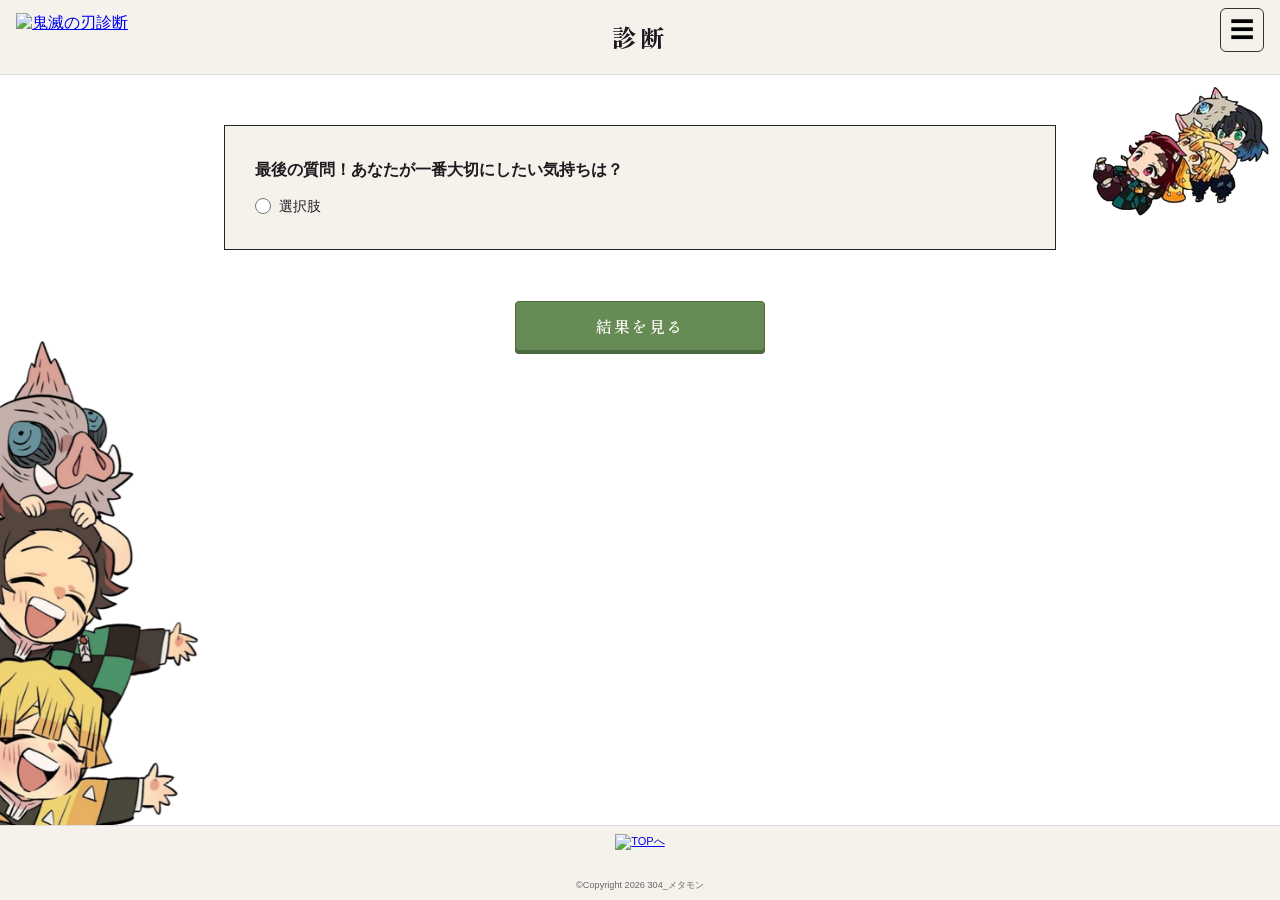
==== commit 5a525f7c: "しゅうせい～いろいろ～♪" ====
--- a/src/main/resources/templates/diagnosis/finalQuestion.html
+++ b/src/main/resources/templates/diagnosis/finalQuestion.html
@@ -76,7 +76,7 @@
 		</header>
 		
 		<main class="main-column">
-			<form th:action="@{/diagnosis/final}" method="post">
+			<form th:action="@{/diagnosis/final}" action="result.html" method="post">
 				<input type="hidden"
 					name="userId"
 					th:value="${userId}">
--- a/src/main/resources/static/css/test/testquestions.css
+++ b/src/main/resources/static/css/test/testquestions.css
@@ -164,8 +164,8 @@
 
 /* 5. 質問エリア */
 body.page-characters .main-column {
-	width: 50%;
-	margin: 155px auto 80px;
+	width: 65%;
+	margin: 50px auto 80px;
 	padding: 0;
 	box-sizing: border-box;
 }
@@ -177,7 +177,7 @@
 	width: 100%;
 	max-width: 100%;
 	margin: 0 0 clamp(24px, 4vw, 55px);
-	padding: 12px;
+	padding: 30px;
 	background: #f5f2ec;
 	border: 1px solid #222;
 	box-sizing: border-box;
